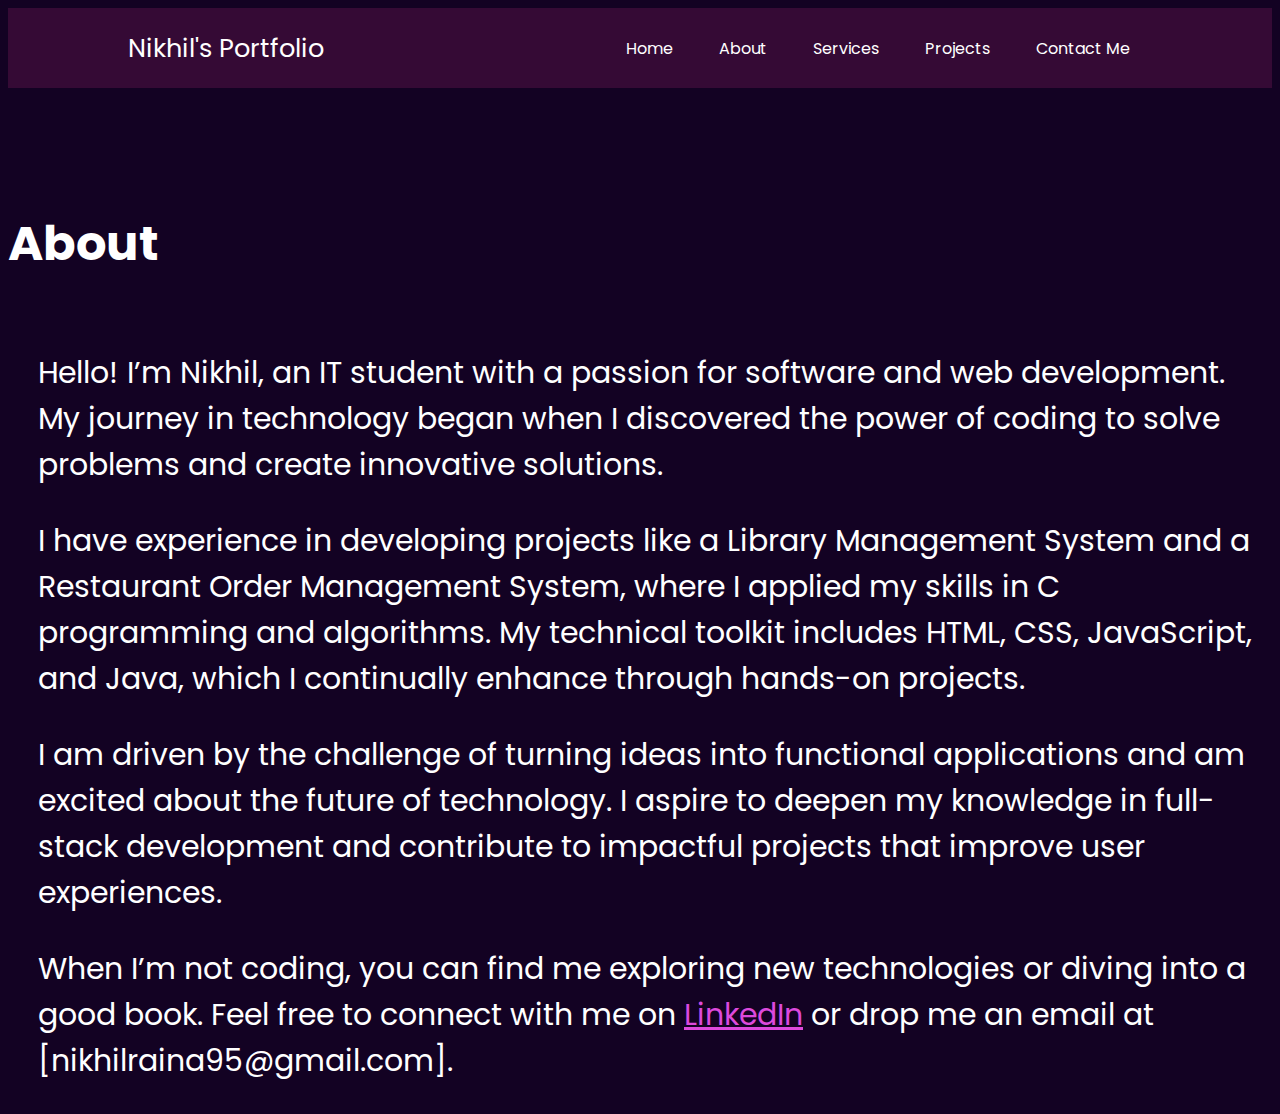
==== About.html @ 77a2acae "added about me & contact me page" ====
<!DOCTYPE html>
<html lang="en">
<head>
    <meta charset="UTF-8">
    <meta name="viewport" content="width=device-width, initial-scale=1.0">
    <title>About</title>
    <link rel="preconnect" href="https://fonts.googleapis.com">
    <link rel="preconnect" href="https://fonts.gstatic.com" crossorigin>
    <link
        href="https://fonts.googleapis.com/css2?family=Poppins:ital,wght@0,100;0,200;0,300;0,400;0,500;0,600;0,700;0,800;0,900;1,100;1,200;1,300;1,400;1,500;1,600;1,700;1,800;1,900&display=swap"
        rel="stylesheet">
    <style>
        body{
            background-color: rgb(19, 2, 35);
            color: white;
            font-family: 'poppins', sans-serif;
        }
        nav {
            display: flex;
            justify-content: space-around;
            align-items: center;
            height: 80px;
            background-color: rgb(53, 10, 53);
        }

        nav ul {
            display: flex;
            justify-content: center;

        }

        nav ul li {
            list-style: none;
            margin: 0 23px;
        }

        nav ul li a {
            text-decoration: none;
            color: white;
        }

        nav ul li a:hover {
            color: rgb(147, 69, 221);
            font-size: 1.05rem;
        }
        .left {
            font-size: 1.6rem;
        }
        .About{
            display: flex;
            justify-content: space-around;
            align-items: center;
            margin: 50px 0;
        }

        h1{
            font-size: 3rem;
            margin: 70px 0;;
        }
        .introduction{
            font-size: 30px;
            margin-left: 30px;
        }
        .experience{
            font-size: 30px;
            margin-left: 30px;
        }

        .futuregoals{
            font-size: 30px;
            margin-left: 30px;
        }
        .contact{
            font-size: 30px;
            margin-left: 30px;
        }
        .purple{
            color: rgb(221, 73, 221);
        }
       

    </style>
</head>
<body>

    <header>
        <nav>
            <div class="left">Nikhil's Portfolio</div>
            <div class="right">
                <ul>
                    <li><a href="index.html">Home</a></li>
                    <li><a href="About.html">About</a></li>
                    <li><a href="/">Services</a></li>
                    <li><a href="/">Projects</a></li>
                    <li><a href="/">Contact Me</a></li>
                </ul>
            </div>
        </nav>
    </header>
    <section class="About"></section>
        <div class="info">
                <h1>About</h1>
                <p class="introduction">Hello! I’m Nikhil, an IT student with a passion for software and web development.
                My journey in technology began when I discovered the power of coding to solve problems and create innovative solutions.</p>

                <p class="experience">I have experience in developing projects like a Library Management System and a Restaurant Order Management System, where I applied my skills in C programming and algorithms. My technical toolkit includes HTML, CSS, JavaScript, and Java, which I continually enhance through hands-on projects.</p>

                <p class="futuregoals">I am driven by the challenge of turning ideas into functional applications and am excited about the future of technology. I aspire to deepen my knowledge in full-stack development and contribute to impactful projects that improve user experiences.
                </p>

                <p class="contact">When I’m not coding, you can find me exploring new technologies or diving into a good book. Feel free to connect with me on <a class="purple" href=https://www.linkedin.com/in/nikhil-jai-a5994930b/>LinkedIn</a> or drop me an email at [nikhilraina95@gmail.com].</p>
        </div>        
    
</body>
</html>
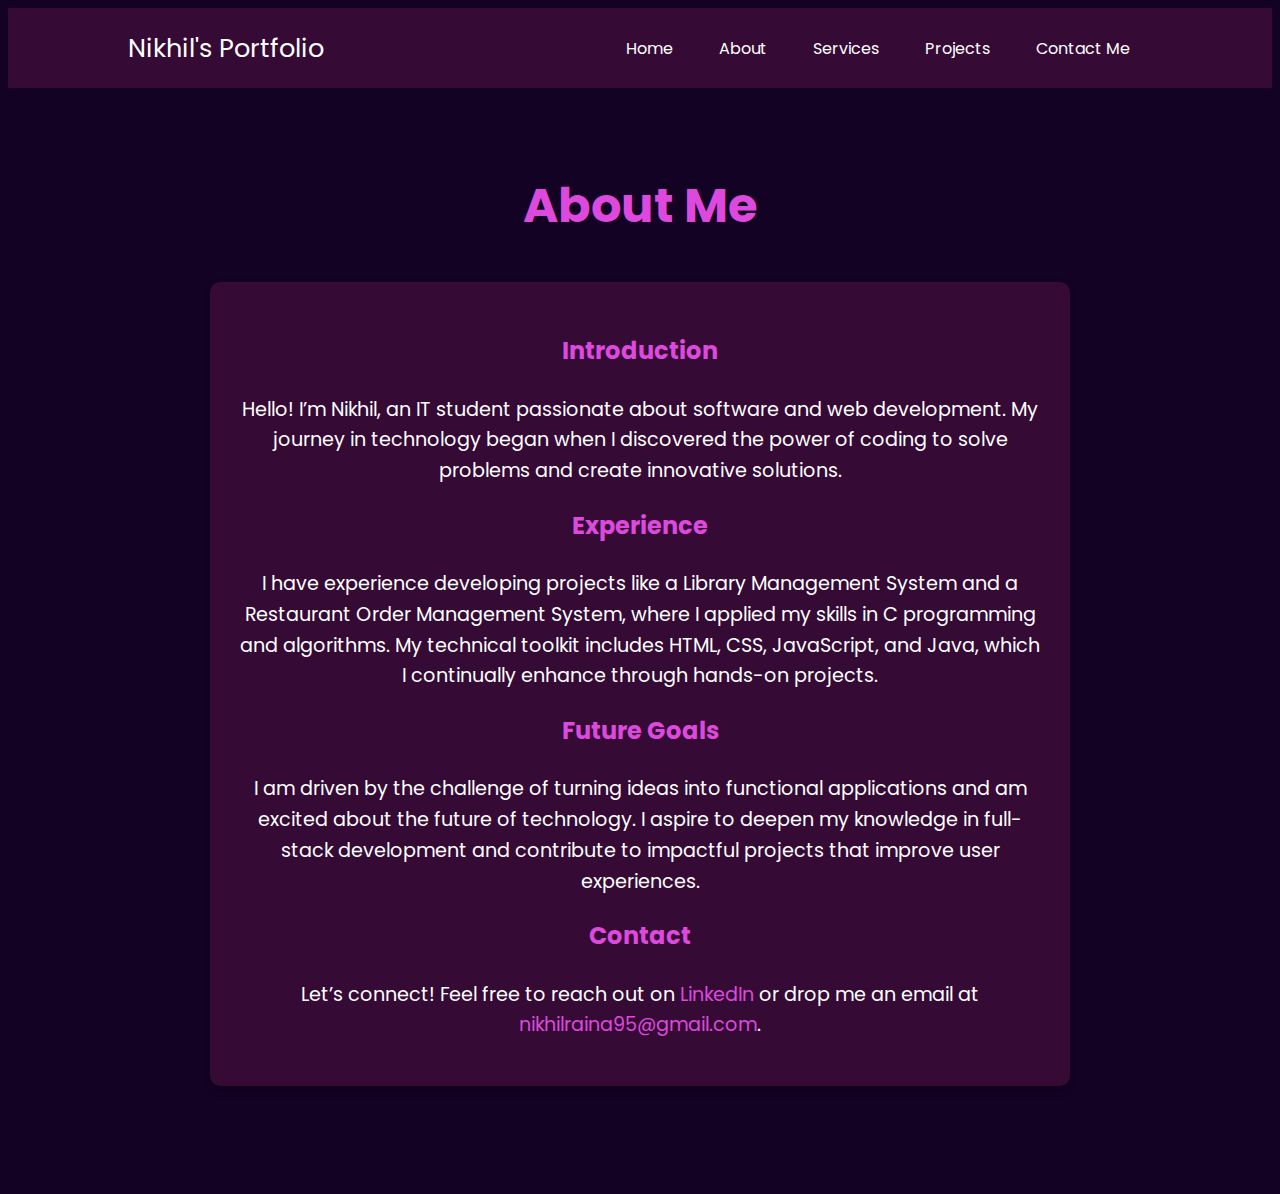
==== commit b5e234c6: "fixed error" ====
--- a/About.html
+++ b/About.html
@@ -6,14 +6,13 @@
     <title>About</title>
     <link rel="preconnect" href="https://fonts.googleapis.com">
     <link rel="preconnect" href="https://fonts.gstatic.com" crossorigin>
-    <link
-        href="https://fonts.googleapis.com/css2?family=Poppins:ital,wght@0,100;0,200;0,300;0,400;0,500;0,600;0,700;0,800;0,900;1,100;1,200;1,300;1,400;1,500;1,600;1,700;1,800;1,900&display=swap"
-        rel="stylesheet">
+    <link href="https://fonts.googleapis.com/css2?family=Poppins:wght@100;200;300;400;500;600;700;800;900&display=swap" rel="stylesheet">
     <style>
-        body{
+        body {
             background-color: rgb(19, 2, 35);
             color: white;
-            font-family: 'poppins', sans-serif;
+            font-family: 'Poppins', sans-serif;
+            padding-bottom: 50px; /* Extra space at the bottom */
         }
         nav {
             display: flex;
@@ -22,23 +21,18 @@
             height: 80px;
             background-color: rgb(53, 10, 53);
         }
-
         nav ul {
             display: flex;
             justify-content: center;
-
         }
-
         nav ul li {
             list-style: none;
             margin: 0 23px;
         }
-
         nav ul li a {
             text-decoration: none;
             color: white;
         }
-
         nav ul li a:hover {
             color: rgb(147, 69, 221);
             font-size: 1.05rem;
@@ -46,39 +40,41 @@
         .left {
             font-size: 1.6rem;
         }
-        .About{
-            display: flex;
-            justify-content: space-around;
-            align-items: center;
-            margin: 50px 0;
+
+        .about-section {
+            text-align: center;
+            padding: 50px;
         }
-
-        h1{
+        .about-section h1 {
             font-size: 3rem;
-            margin: 70px 0;;
-        }
-        .introduction{
-            font-size: 30px;
-            margin-left: 30px;
-        }
-        .experience{
-            font-size: 30px;
-            margin-left: 30px;
-        }
-
-        .futuregoals{
-            font-size: 30px;
-            margin-left: 30px;
-        }
-        .contact{
-            font-size: 30px;
-            margin-left: 30px;
-        }
-        .purple{
+            margin-bottom: 40px;
             color: rgb(221, 73, 221);
         }
-       
-
+        .about-content {
+            max-width: 800px;
+            margin: auto;
+            font-size: 1.2rem;
+            line-height: 1.6;
+            background-color: rgb(53, 10, 53);
+            padding: 30px;
+            border-radius: 10px;
+            box-shadow: 0 4px 8px rgba(0, 0, 0, 0.2);
+        }
+        .about-content h3 {
+            color: rgb(221, 73, 221);
+            margin-top: 20px;
+            font-size: 1.5rem;
+        }
+        .about-content p {
+            margin: 15px 0;
+        }
+        .contact-links a {
+            color: rgb(221, 73, 221);
+            text-decoration: none;
+        }
+        .contact-links a:hover {
+            text-decoration: underline;
+        }
     </style>
 </head>
 <body>
@@ -90,26 +86,32 @@
                 <ul>
                     <li><a href="index.html">Home</a></li>
                     <li><a href="About.html">About</a></li>
-                    <li><a href="/">Services</a></li>
-                    <li><a href="/">Projects</a></li>
-                    <li><a href="/">Contact Me</a></li>
+                    <li><a href="service.html">Services</a></li>
+                    <li><a href="project.html">Projects</a></li>
+                    <li><a href="contacts.html">Contact Me</a></li>
                 </ul>
             </div>
         </nav>
     </header>
-    <section class="About"></section>
-        <div class="info">
-                <h1>About</h1>
-                <p class="introduction">Hello! I’m Nikhil, an IT student with a passion for software and web development.
-                My journey in technology began when I discovered the power of coding to solve problems and create innovative solutions.</p>
 
-                <p class="experience">I have experience in developing projects like a Library Management System and a Restaurant Order Management System, where I applied my skills in C programming and algorithms. My technical toolkit includes HTML, CSS, JavaScript, and Java, which I continually enhance through hands-on projects.</p>
+    <section class="about-section">
+        <h1>About Me</h1>
+        <div class="about-content">
+            <h3>Introduction</h3>
+            <p>Hello! I’m Nikhil, an IT student passionate about software and web development. My journey in technology began when I discovered the power of coding to solve problems and create innovative solutions.</p>
 
-                <p class="futuregoals">I am driven by the challenge of turning ideas into functional applications and am excited about the future of technology. I aspire to deepen my knowledge in full-stack development and contribute to impactful projects that improve user experiences.
-                </p>
+            <h3>Experience</h3>
+            <p>I have experience developing projects like a Library Management System and a Restaurant Order Management System, where I applied my skills in C programming and algorithms. My technical toolkit includes HTML, CSS, JavaScript, and Java, which I continually enhance through hands-on projects.</p>
 
-                <p class="contact">When I’m not coding, you can find me exploring new technologies or diving into a good book. Feel free to connect with me on <a class="purple" href=https://www.linkedin.com/in/nikhil-jai-a5994930b/>LinkedIn</a> or drop me an email at [nikhilraina95@gmail.com].</p>
-        </div>        
-    
+            <h3>Future Goals</h3>
+            <p>I am driven by the challenge of turning ideas into functional applications and am excited about the future of technology. I aspire to deepen my knowledge in full-stack development and contribute to impactful projects that improve user experiences.</p>
+
+            <h3>Contact</h3>
+            <p class="contact-links">
+                Let’s connect! Feel free to reach out on <a href="https://www.linkedin.com/in/nikhil-jai-a5994930b/" target="_blank">LinkedIn</a> or drop me an email at <a href="mailto:nikhilraina95@gmail.com">nikhilraina95@gmail.com</a>.
+            </p>
+        </div>
+    </section>
+
 </body>
-</html>+</html>
